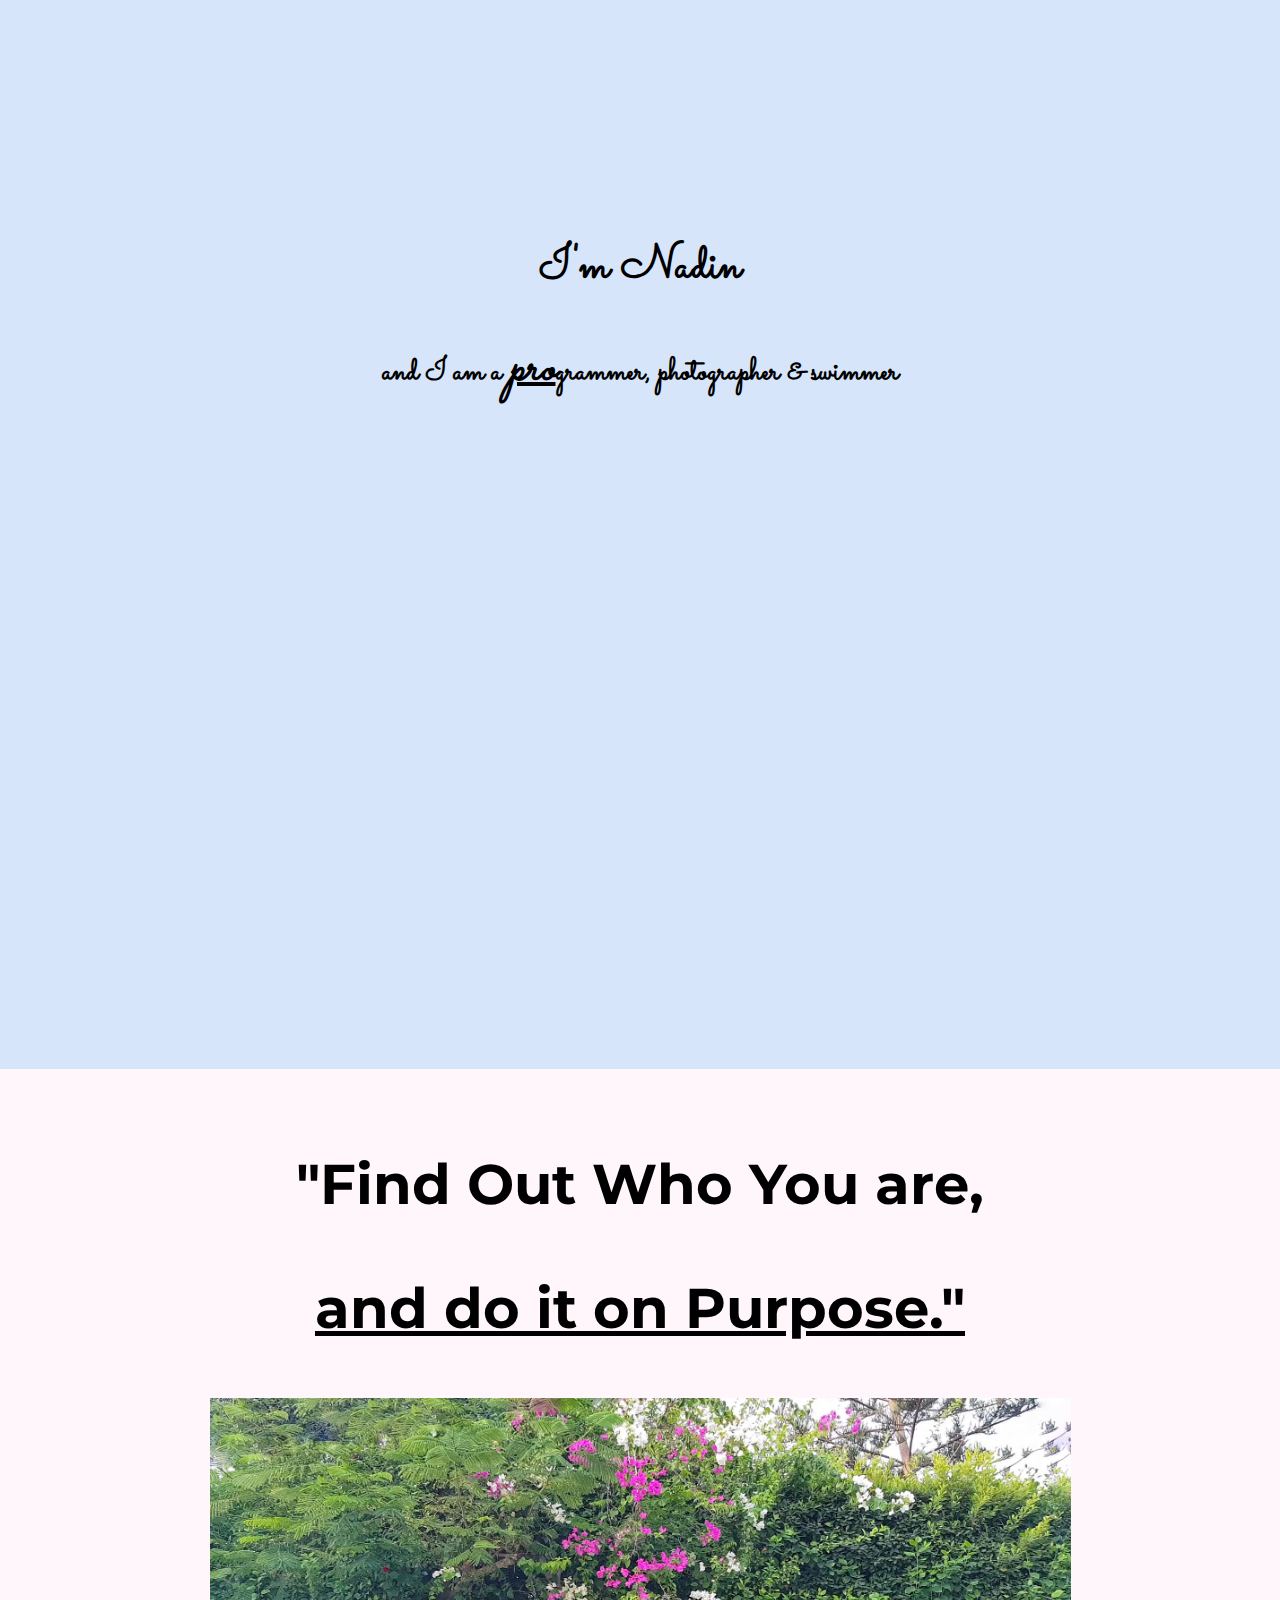
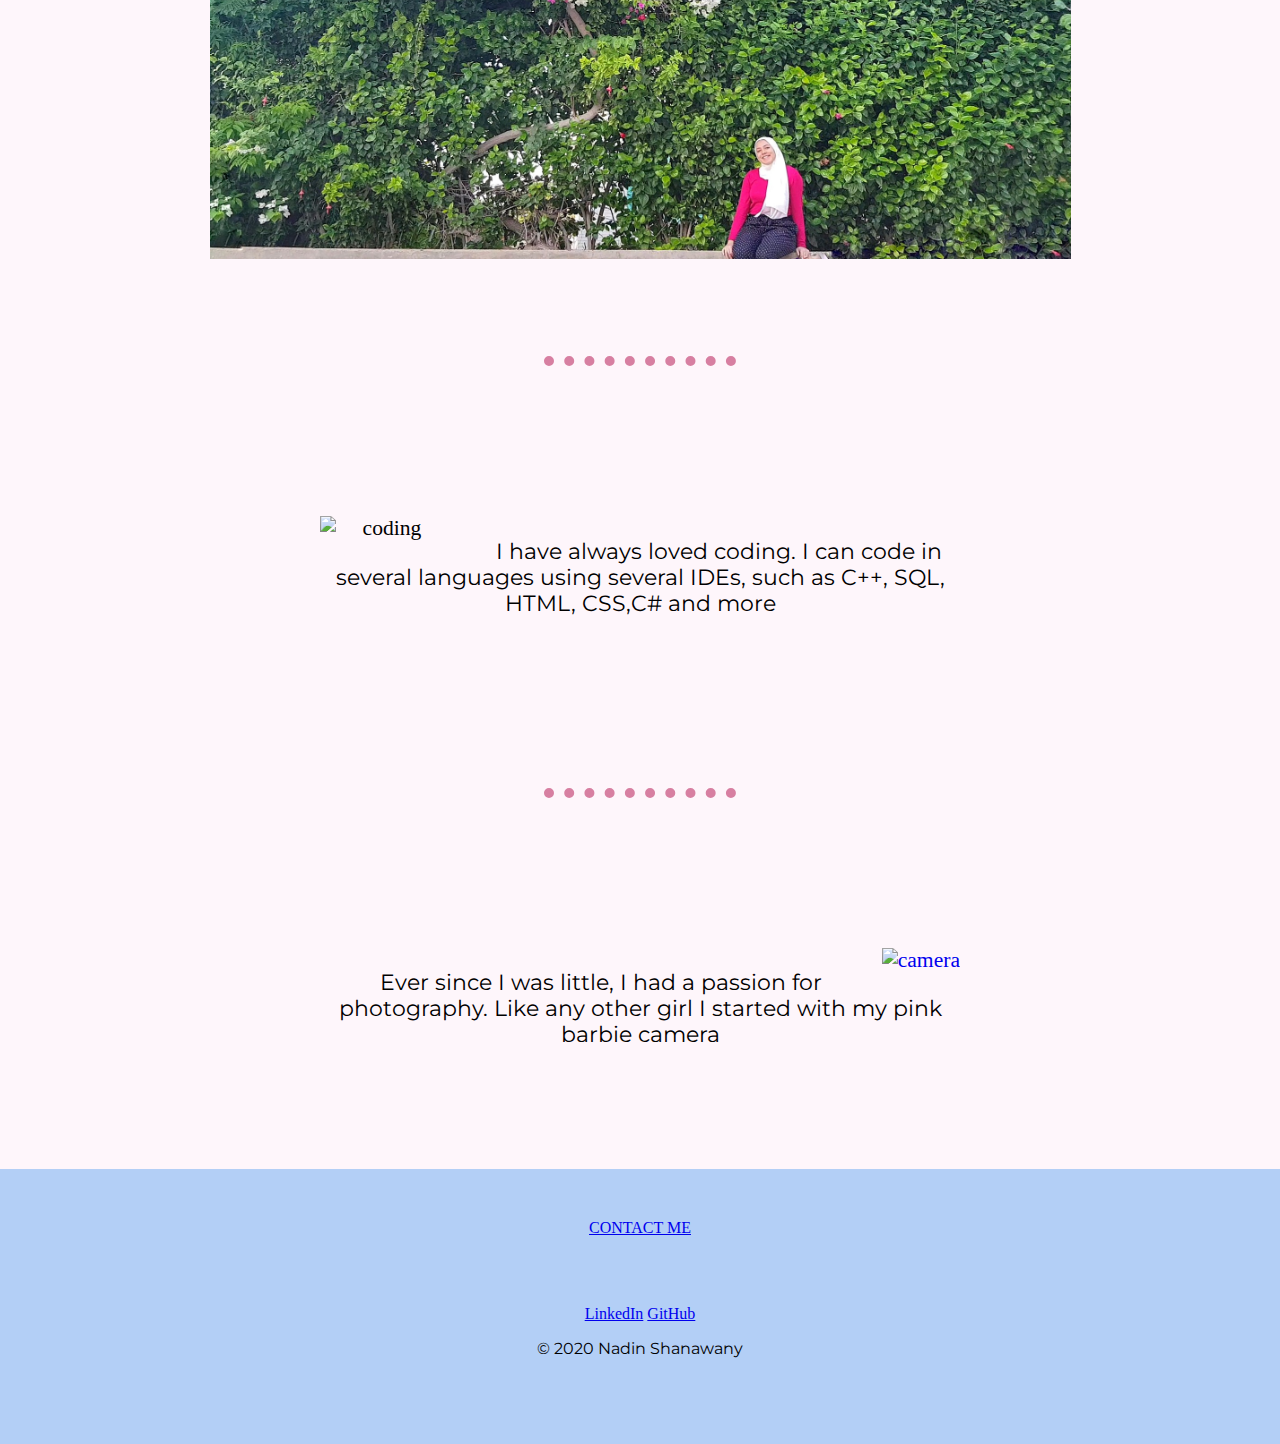
==== index.html @ 02cd22fe "Add files via upload" ====
<!DOCTYPE html>
<html lang="en" dir="ltr">

<head>
  <meta charset="utf-8">
  <title>Nadin'S </title>
  <link rel="shortcut icon" href="Images/favicon.ico" />
  <link rel="stylesheet" href="CSS/stylesheet.css">
  <link href="https://fonts.googleapis.com/css2?family=Fredericka+the+Great&family=Montserrat&family=Pacifico&family=Playfair+Display+SC:wght@400;700&family=Sacramento&display=swap" rel="stylesheet">
</head>

<body>
  <div class="top-container">
    <h1>I'm Nadin</h1>
    <h2>and I am a <em class="pro">pro</em>grammer, photographer & swimmer</h2>
  </div>

  <div class="middle-container">
    <div class="second">
      <h3 class="quote">"Find Out Who You are, </h3>
      <h3 class="quote underline">and do it on Purpose."</h3>
      <img src="Images/wide-me.jpeg" alt="My pic" class="wideme">
    </div>

    <br>
    <hr class="myrule">

    <div class="coding">
      <img src="https://media3.giphy.com/media/IdyAQJVN2kVPNUrojM/giphy.gif?cid=ecf05e47d723027547e11c0bbecf451b48dac84b392b0fa5&rid=giphy.gif" alt="coding" class="codingimg">
      <p>I have always loved coding. I can code in several languages using several IDEs, such as C++, SQL, HTML, CSS,C# and more </p>
    </div>

    <br>
    <hr class="myrule">

    <div class="photography">
    <a href="shots.html"> <img src="https://media3.giphy.com/media/hRy5uCCTmfaracoRCp/200.webp?cid=ecf05e47g31o3madqsjpxni9b3g5jq9besi4lmszs7qj8g23&rid=200.webp" alt="camera" class="camera"> </a>
<p>Ever since I was little, I had a passion for photography. Like any other girl I started with my pink barbie camera</p>
    </div>
  </div>


  <div class="bottom-container">
    <div class="contact-me">
      <a class="btn" href="mailto:shanawany.nadin@gmail.com">CONTACT ME</a>
    </div>
    <br>
    <div class="contact">
      <a class="link" href="https://www.linkedin.com/in/angela-yu-963a584b/">LinkedIn</a>
      <a class="link" href="https://twitter.com/yu_angela">GitHub</a>
      <p class="copyright">© 2020 Nadin Shanawany </p>
    </div>
  </div>

</body>

</html>
---- CSS/stylesheet.css ----
body
{
  text-align: center;
  margin: 0;
  background-color: #ECFBFC;
}
h1
{
  font-family: 'Sacramento', cursive;
font-size: 3rem;
}

h2
{
  font-family: 'Sacramento', cursive;
font-size: 2rem;
}

h3
{
  font-family:'Montserrat', sans-serif;
}

h4
{
  font-family: 'Montserrat', sans-serif;
}

h5
{
  font-family: 'Playfair Display SC', serif;
}

p{
  font-family: 'Montserrat', sans-serif;

}
.pro
{
text-decoration: underline;
font-size: 3rem;
}

.top-container
{
  height: 669px;
  padding: 200px;
  background-color: #D6E5FA;
}

.second
{
  padding: 25px;
}

.quote
{
  font-size: 3.5rem;
}
.underline
{
  text-decoration: underline;
}
.wideme
{
  width: 70%;
  text-align: center;
}

.coding
{
padding: 100px 150px;
width: 50%;
align-items: center;
display: inline-block;
font-size: 1.35rem;
}

.codingimg
{
  width: 20%;
  float: left;
  padding-right: 30px;
}

.photography
{
  padding: 100px 150px;
  width: 50%;
  align-items: center;
  display: inline-block;
  font-size: 1.35rem;
}
.camera
{
  float: right;
}

.contact
{
  padding: 50px 0 20px;
}
.bottom
{
  position: relative;
}


.myrule
{
  color: #d77fa1;
   border-style: none;
   border-top-style: dotted;
   border-width: 10px 0 0 0;
   border-spacing: 200px;
   width: 15%;
   margin: 50px auto;

}

.middle-container
{
  background-color: #fef6fb;
}
.bottom-container
{
  background-color: #b3cff6;
  padding: 50px 0;
}
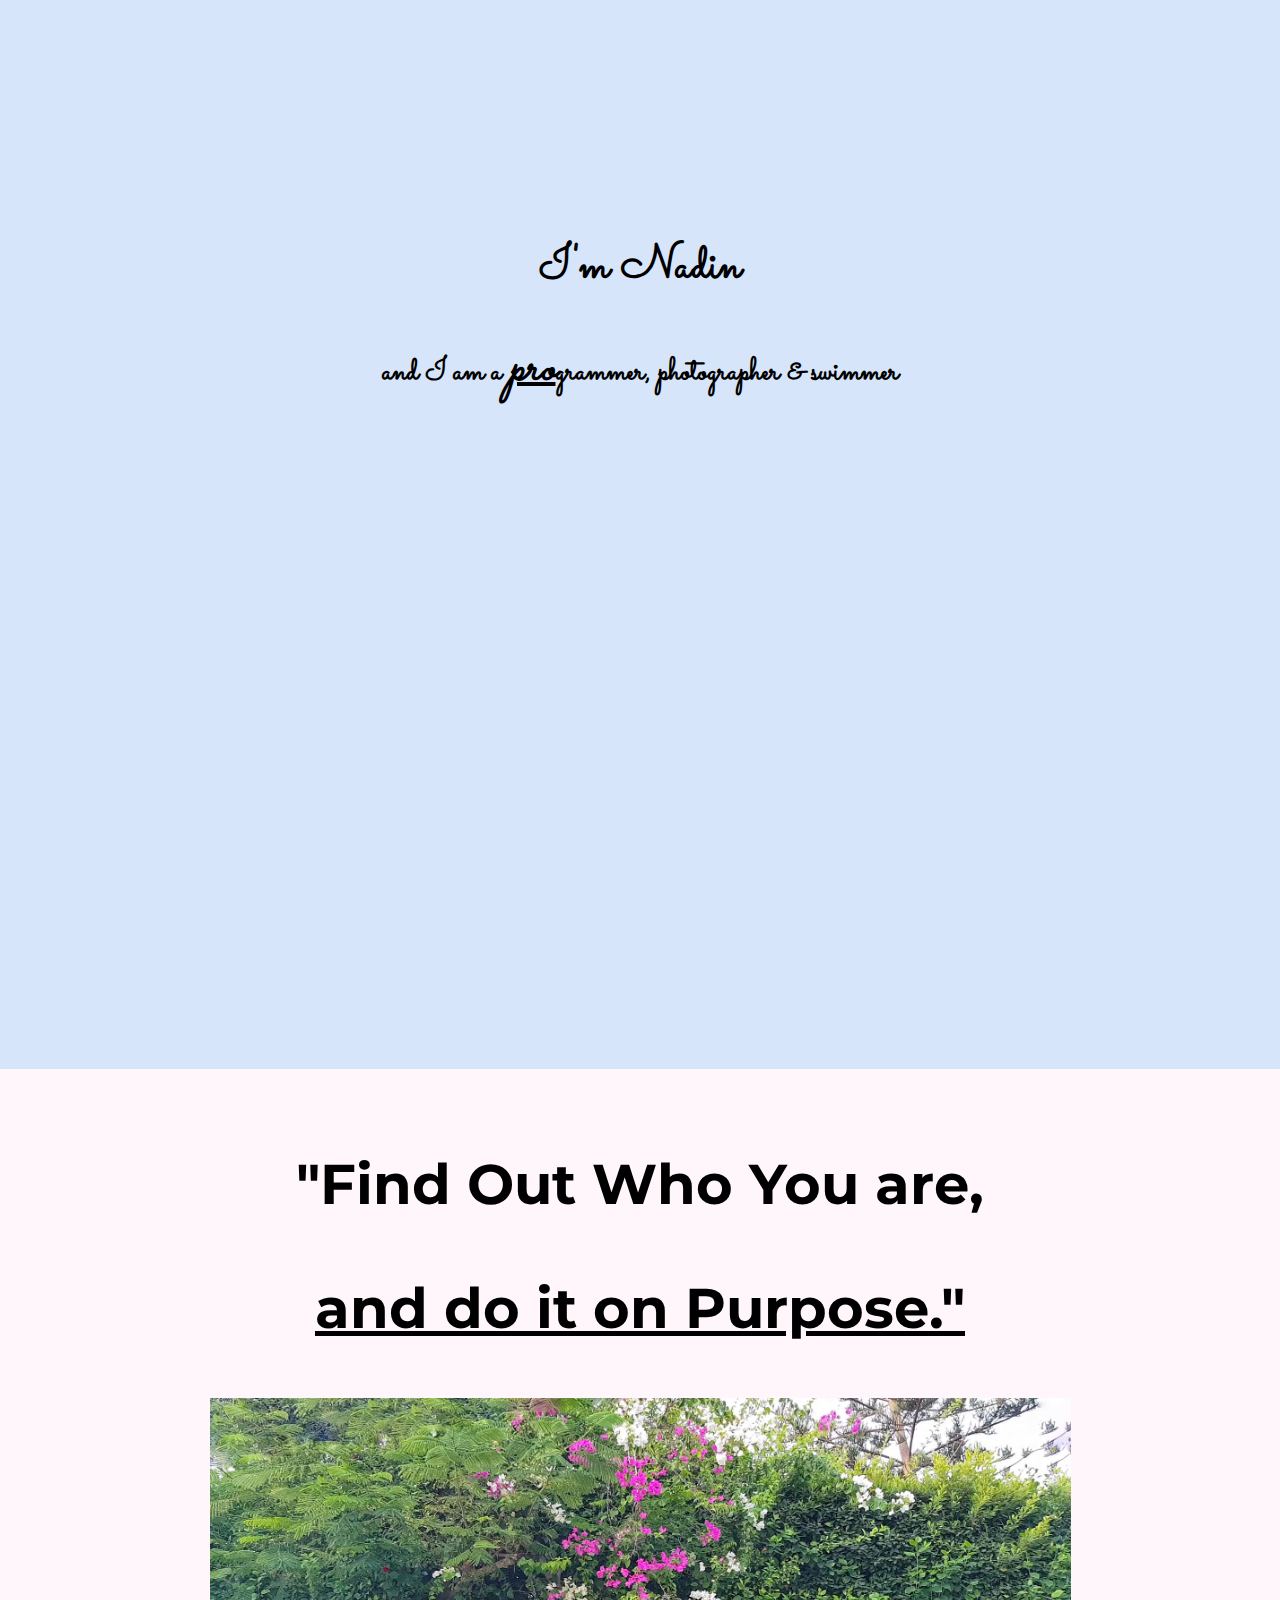
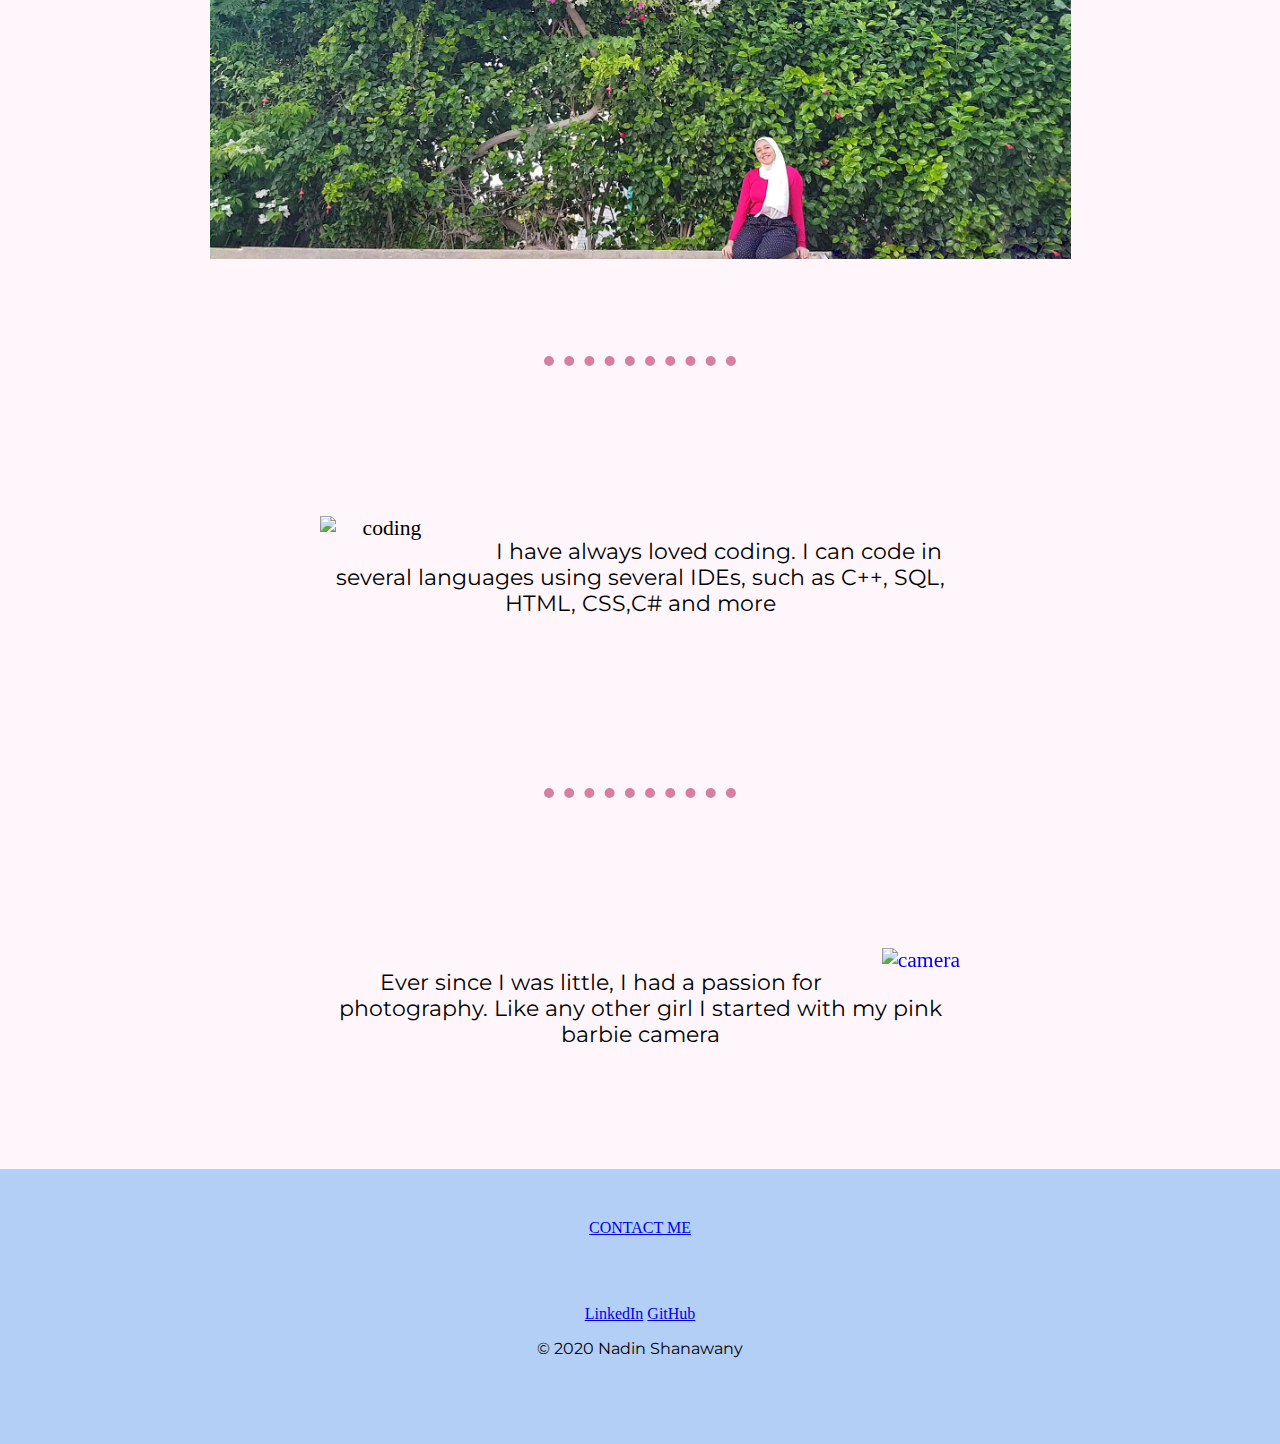
==== commit 25152e51: "Update index.html" ====
--- a/index.html
+++ b/index.html
@@ -46,8 +46,8 @@
     </div>
     <br>
     <div class="contact">
-      <a class="link" href="https://www.linkedin.com/in/angela-yu-963a584b/">LinkedIn</a>
-      <a class="link" href="https://twitter.com/yu_angela">GitHub</a>
+      <a class="link" href="https://www.linkedin.com/in/nadin-h-961a75142/">LinkedIn</a>
+      <a class="link" href="https://github.com/nadinmagdy2000">GitHub</a>
       <p class="copyright">© 2020 Nadin Shanawany </p>
     </div>
   </div>
--- a/CSS/stylesheet.css
+++ b/CSS/stylesheet.css
@@ -94,6 +94,10 @@
 .camera
 {
   float: right;
+  opacity: 1;
+  display: block;
+  transition: .5s ease;
+  backface-visibility: hidden;
 }
 
 .contact
@@ -122,8 +126,41 @@
 {
   background-color: #fef6fb;
 }
+.middle-container-shots
+{
+  background-color: #fef6fb;
+  padding: 100px 100px;
+  width: 60%;
+  align-items: center;
+  display: inline-block;
+  font-size: 1.35rem;
+}
+
+.swan
+{
+  width: 50%
+}
 .bottom-container
 {
   background-color: #b3cff6;
   padding: 50px 0;
 }
+
+.auberge
+{
+ display: block;
+}
+.aub
+{
+  width: 60%;
+  padding: 30px;
+}
+.diane
+{
+  text-align: right;
+}
+
+.shottitle
+{
+  font-size: 3.5rem;
+}
